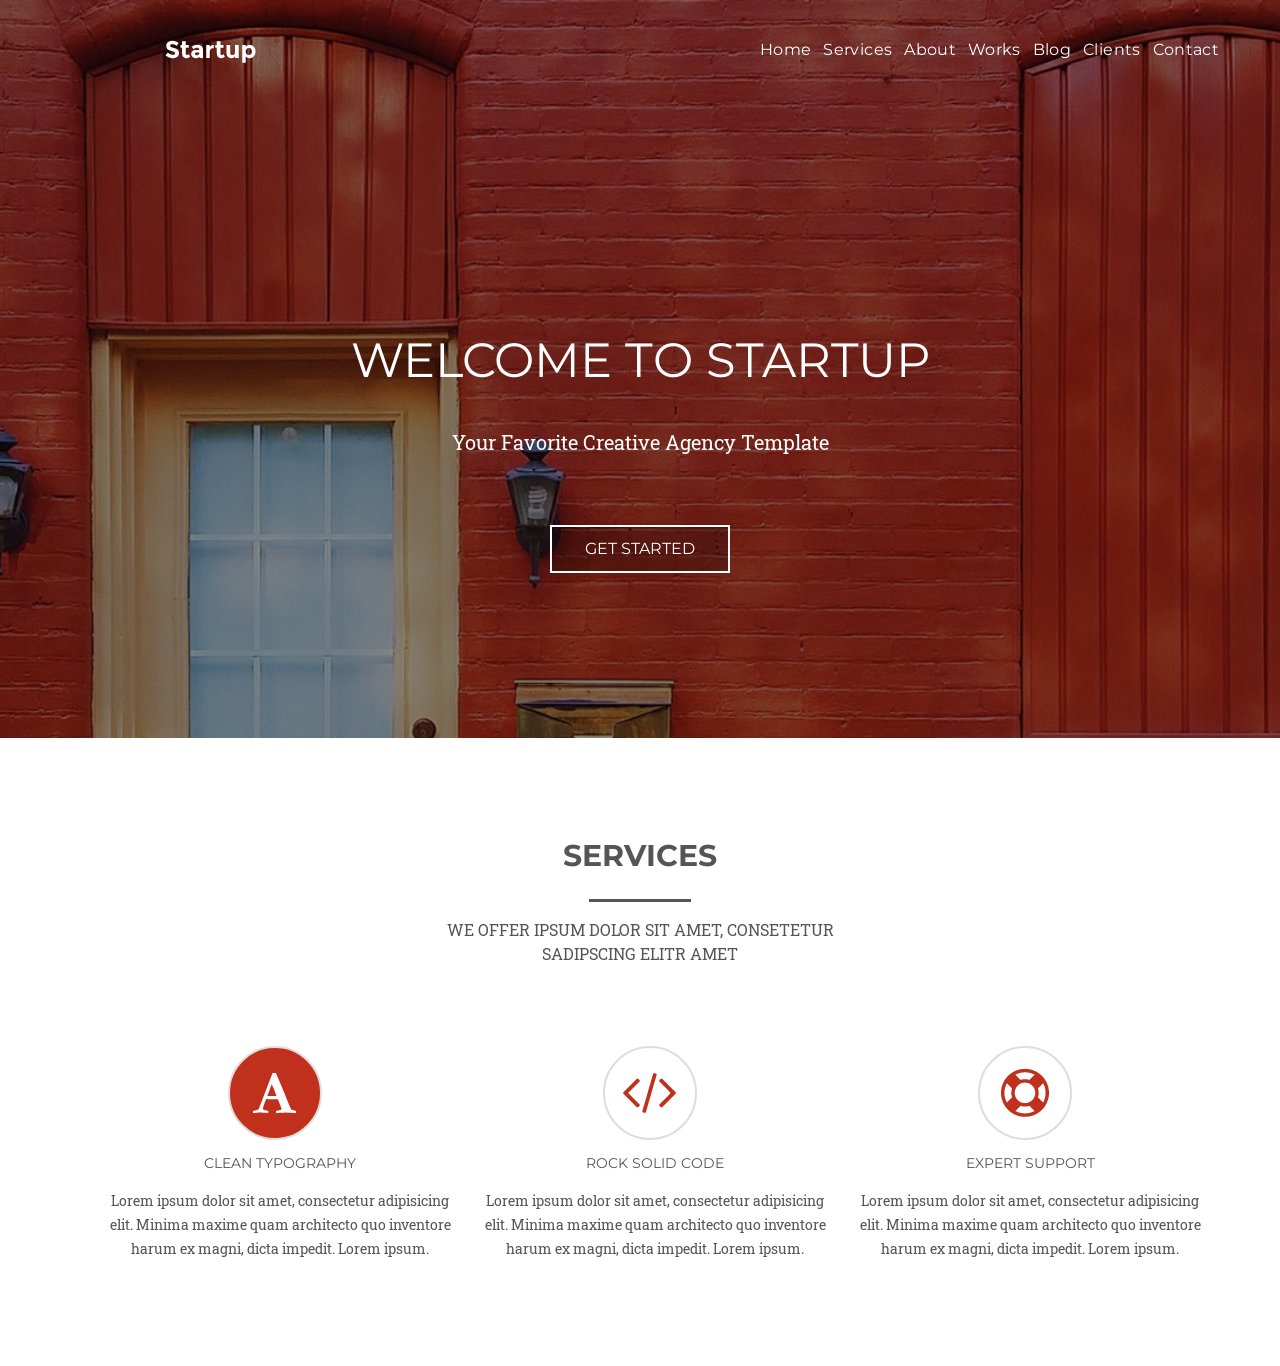
==== index.html @ d1097d33 "Page: Welcome To Startup" ====
<!DOCTYPE html>
<html lang="en">
<head>
    <meta charset="UTF-8">
    <link rel="stylesheet" href="./styles/style.css">
    <link rel="stylesheet" href="./node_modules/normalize-css/normalize.css">
    <link href="https://fonts.googleapis.com/css2?family=Montserrat:wght@500&display=swap" rel="stylesheet">
    <link href="https://fonts.googleapis.com/css2?family=Montserrat:wght@500&family=Roboto+Slab:wght@200&display=swap" rel="stylesheet">
    <title>Welcome To Startup</title>
</head>
<body>
   <section class="main">
           <header class="header">
               <a href="/" class="logo"><img src="./images/logo.png" alt="logo"></a>
               <nav class="home">
                   <a href="/" class="link">Home</a>
                   <a href="/" class="link">Services</a>
                   <a href="/" class="link">About</a>
                   <a href="/" class="link">Works</a>
                   <a href="/" class="link">Blog</a>
                   <a href="/" class="link">Clients</a>
                   <a href="/" class="link">Contact</a>
               </nav>
           </header>
           <div class="main-content">
               <h1 class="h1">welcome to startup</h1>
               <p class="p">Your Favorite Creative Agency Template</p>
           </div>
           <button class="started">Get Started</button>
   </section>
   <section class="main-services">
       <div class="services-head">
           <h2 class="services-title">
            services
           </h2>
           <div class="border"></div>
           <p>
            We offer ipsum dolor sit amet, consetetur sadipscing elitr amet
           </p>
       </div>
       <div class="service-card">
        <div class="clean"></div>
           <h2>Clean Typography</h2>
           <p>
            Lorem ipsum dolor sit amet, consectetur adipisicing elit. Minima maxime quam architecto quo inventore harum ex magni, dicta impedit. Lorem ipsum.
           </p>
       </div>
       <div class="service-card">
        <div class="rock"></div>
           <h2>Rock Solid Code</h2>
           <p>
            Lorem ipsum dolor sit amet, consectetur adipisicing elit. Minima maxime quam architecto quo inventore harum ex magni, dicta impedit. Lorem ipsum.
           </p>
       </div>
       <div class="service-card">
        <div class="expert"></div>
           <h2>Expert Support</h2>
           <p>
            Lorem ipsum dolor sit amet, consectetur adipisicing elit. Minima maxime quam architecto quo inventore harum ex magni, dicta impedit. Lorem ipsum.
           </p>
       </div>
   </section>
</body>
</html>
---- styles/style.css ----
body{
    margin: 0px;
    /* Эту строчку и тег я добавил на случай если у вас не запустятся модули
    чтобы не отображался дефолтный марджин */
}
.home{
    display: inline-block;
    vertical-align: top;
    margin-left: 500px;
}
.header {
    width: 1141px;
    margin-left: auto;
    margin-right: auto;
}
.logo{
    width: 91px;
    margin-left: 65px;
}
.link{
    color: #ffffff;
    font-family: 'Montserrat';
    font-style: normal;
    letter-spacing: 0.35px;
    line-height: normal;
    text-decoration: none;
    text-align: right;
    margin-right: 8px;
}
.main{
    background-image: url(../images/background.png);
    background-repeat: no-repeat;
    background-position: center;
    background-size: cover;
    background-attachment: fixed;
    padding: 40px 100px 165px 100px;
}
.main-content{
    width: 680px;
    color: #ffffff;
    font-family: "Roboto Slab";
    font-size: 20px;
    font-weight: 400;
    font-style: normal;
    letter-spacing: normal;
    line-height: 24px;
    text-align: center;
    margin-top: 264px;
    margin-left: auto;
    margin-right: auto;
    margin-bottom: 70px;
}
.main-content h1{
    text-align: center;
    font-family: 'Montserrat';
    font-size: 48px;
    font-weight: 400;
    font-style: normal;
    letter-spacing: normal;
    line-height: normal;
    text-transform: uppercase;
}
.main-content p{
    font-family: "Roboto Slab";
    font-weight: 400;
    font-style: normal;
    letter-spacing: normal;
    line-height: normal;
    text-align: center;
}
.started{
    width: 180px;
    display: block;
    margin-left: auto;
    margin-right: auto;
    padding: 10px;
    background-color: rgba(0, 0, 0, 0.2);
    border: 2px solid white;
    color: #ffffff;
    font-family: 'Montserrat';
    font-size: 16px;
    font-weight: 400;
    font-style: normal;
    letter-spacing: normal;
    line-height: 24px;
    text-align: center;
    text-transform: uppercase;
}
.main-services{
    width: 1125px;
    margin-left: auto;
    margin-right: auto;
    margin-top: 99px;
    margin-bottom: 400px;
}
.services-head{
    width: 476px;
    color: #555555;
    font-family: 'Montserrat';
    font-size: 20px;
    font-weight: 400;
    font-style: normal;
    letter-spacing: normal;
    line-height: 24px;
    text-align: center;
    text-transform: uppercase;
    margin-left: auto;
    margin-right: auto;
    margin-bottom: 80px;
}
.services-head h2{
    font-style: normal;
    letter-spacing: normal;
    line-height: normal;
}
.services-head p{
    color: #555555;
    font-family: "Roboto Slab";
    font-size: 16px;
    font-weight: 400;
    font-style: normal;
    letter-spacing: normal;
    line-height: 24px;
    text-align: center;
}
.service-card{
   width: 345px;
   float: left;
   margin-left: 30px;
}
.service-card h2 {
    color: #555555;
    font-family: 'Montserrat';
    font-size: 14px;
    font-weight: 400;
    font-style: normal;
    letter-spacing: normal;
    line-height: 24px;
    text-align: center;
    text-transform: uppercase;
}
.service-card p{
    color: #555555;
    font-family: "Roboto Slab";
    font-size: 14px;
    font-weight: 400;
    font-style: normal;
    letter-spacing: normal;
    line-height: 24px;
    text-align: center;
}
.clean{
    background-image: url(../images/fa-font.png);
    background-repeat: no-repeat;
    background-position: center;
    border-radius: 50%;
    width: 90px;
    height: 90px;
    border: 2px solid #dddddd;
    background-color: #c0301c;
    margin-left: 120px;
    margin-right: 120px;
}
.rock{
    background-image: url(../images/fa-code.png);
    background-repeat: no-repeat;
    background-position: center;
    border-radius: 50%;
    width: 90px;
    height: 90px;
    border: 2px solid #dddddd;
    background-color: #ffffff;
    margin-left: 120px;
    margin-right: 120px;
}
.expert{
    background-image: url(../images/fa-support.png);
    background-repeat: no-repeat;
    background-position: center;
    border-radius: 50%;
    width: 90px;
    height: 90px;
    border: 2px solid #dddddd;
    background-color: #ffffff;
    margin-left: 120px;
    margin-right: 120px;
}
.border{
    width: 100px;
    height: 1px;
    background-color: #555555;
    border: 1px solid #555555;
    margin-left: auto;
    margin-right: auto;
}
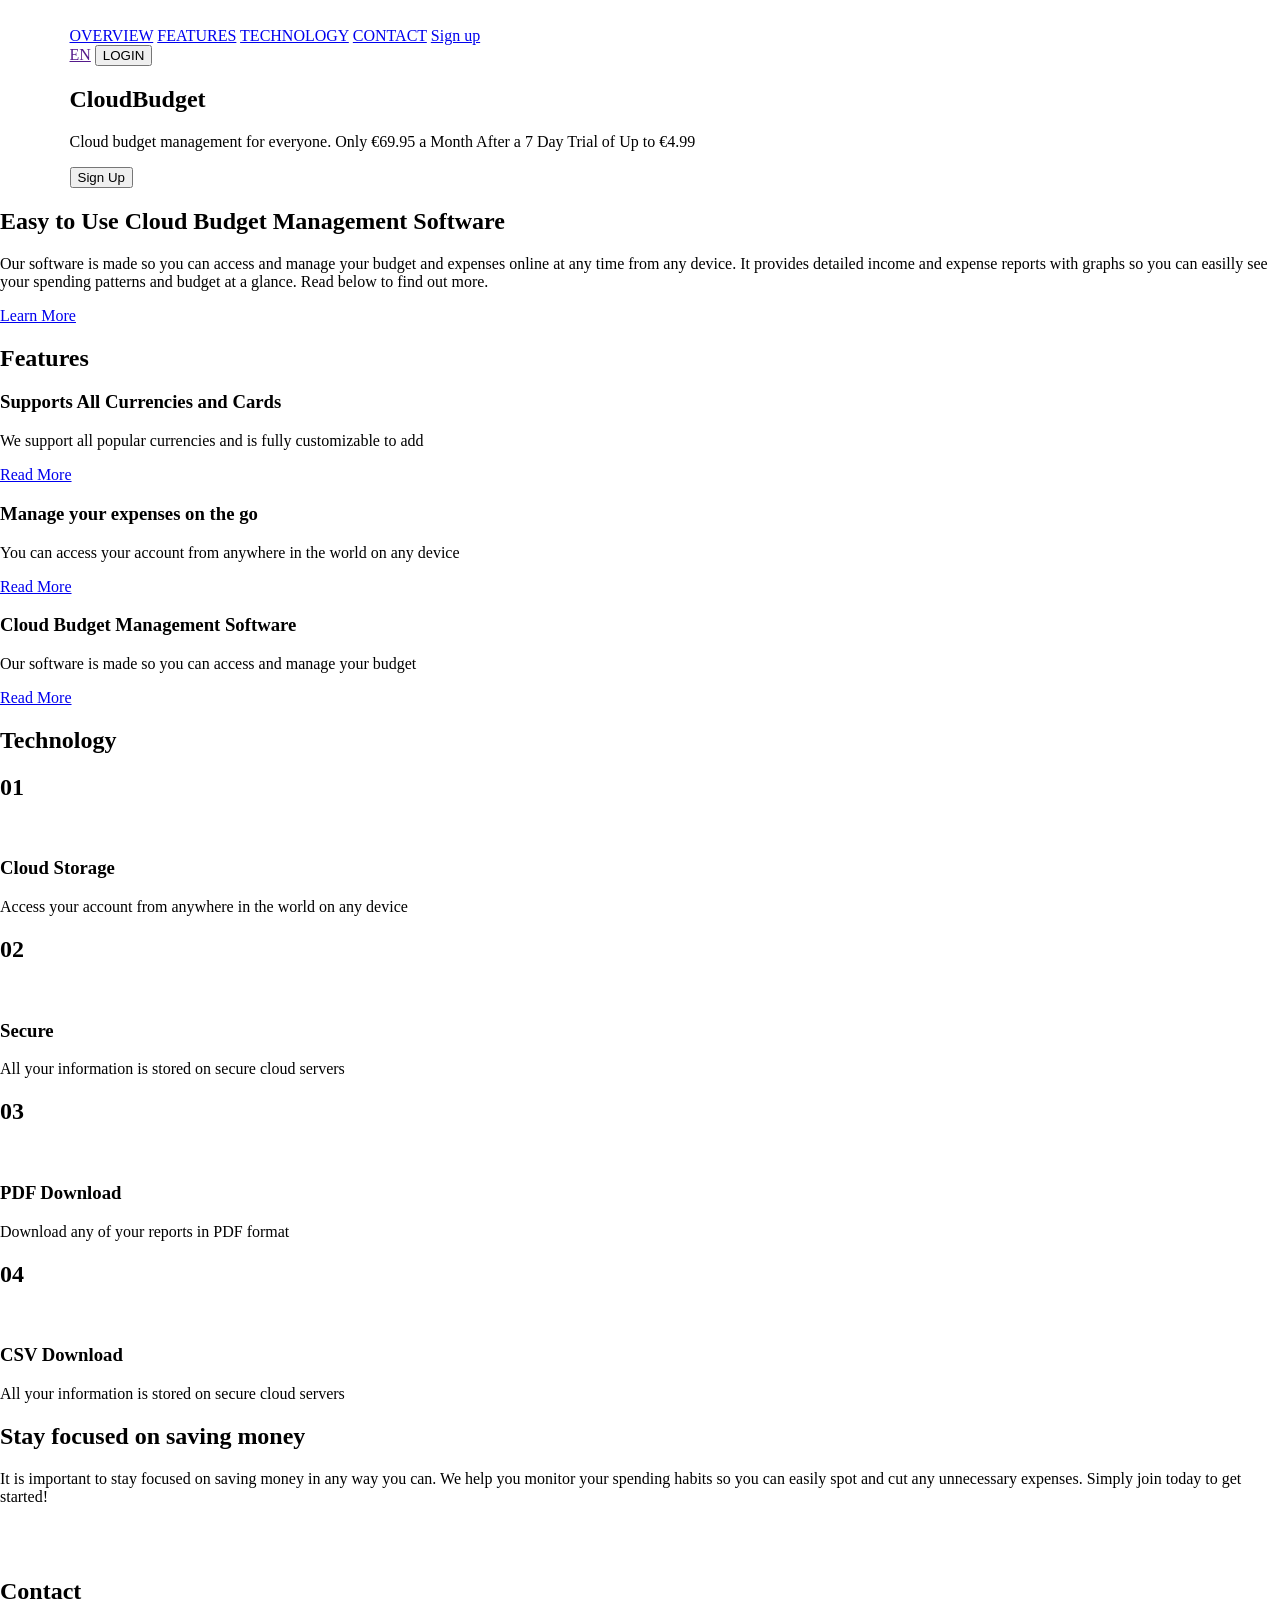
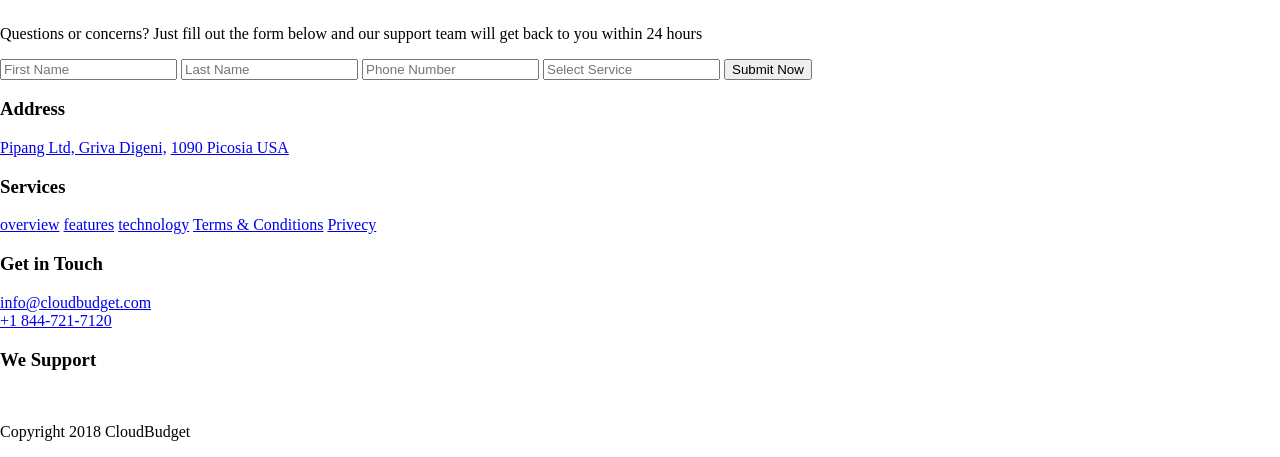
==== commit 4d562c11: "Add files via upload" ====
--- a/index.html
+++ b/index.html
@@ -1,64 +1,158 @@
-<!DOCTYPE html>
-<html lang="en">
-<head>
-    <meta charset="UTF-8">
-    <link rel="stylesheet" href="./styles/style.css">
-    <link rel="stylesheet" href="./node_modules/normalize-css/normalize.css">
-    <link href="https://fonts.googleapis.com/css2?family=Montserrat:wght@500&display=swap" rel="stylesheet">
-    <link href="https://fonts.googleapis.com/css2?family=Montserrat:wght@500&family=Roboto+Slab:wght@200&display=swap" rel="stylesheet">
-    <title>Welcome To Startup</title>
-</head>
-<body>
-   <section class="main">
-           <header class="header">
-               <a href="/" class="logo"><img src="./images/logo.png" alt="logo"></a>
-               <nav class="home">
-                   <a href="/" class="link">Home</a>
-                   <a href="/" class="link">Services</a>
-                   <a href="/" class="link">About</a>
-                   <a href="/" class="link">Works</a>
-                   <a href="/" class="link">Blog</a>
-                   <a href="/" class="link">Clients</a>
-                   <a href="/" class="link">Contact</a>
-               </nav>
-           </header>
-           <div class="main-content">
-               <h1 class="h1">welcome to startup</h1>
-               <p class="p">Your Favorite Creative Agency Template</p>
-           </div>
-           <button class="started">Get Started</button>
-   </section>
-   <section class="main-services">
-       <div class="services-head">
-           <h2 class="services-title">
-            services
-           </h2>
-           <div class="border"></div>
-           <p>
-            We offer ipsum dolor sit amet, consetetur sadipscing elitr amet
-           </p>
-       </div>
-       <div class="service-card">
-        <div class="clean"></div>
-           <h2>Clean Typography</h2>
-           <p>
-            Lorem ipsum dolor sit amet, consectetur adipisicing elit. Minima maxime quam architecto quo inventore harum ex magni, dicta impedit. Lorem ipsum.
-           </p>
-       </div>
-       <div class="service-card">
-        <div class="rock"></div>
-           <h2>Rock Solid Code</h2>
-           <p>
-            Lorem ipsum dolor sit amet, consectetur adipisicing elit. Minima maxime quam architecto quo inventore harum ex magni, dicta impedit. Lorem ipsum.
-           </p>
-       </div>
-       <div class="service-card">
-        <div class="expert"></div>
-           <h2>Expert Support</h2>
-           <p>
-            Lorem ipsum dolor sit amet, consectetur adipisicing elit. Minima maxime quam architecto quo inventore harum ex magni, dicta impedit. Lorem ipsum.
-           </p>
-       </div>
-   </section>
-</body>
+<!DOCTYPE html>
+<html lang="en">
+<head>
+    <meta charset="UTF-8">
+    <link rel="stylesheet" href="./styles/style.css">
+    <meta http-equiv="X-UA-Compatible" content="IE=edge">
+    <meta name="viewport" content="width=device-width, initial-scale=1.0">
+    <title>Cloudbudget</title>
+</head>
+<body>
+    <section class="header">
+        <div class="wrapper">
+            <div class="head-nav">
+                <a href="/"class="logo">
+                <img src="./images/logo.png" alt="">
+            </a>
+            <nav>
+                <a href="#">OVERVIEW</a>
+                <a href="#">FEATURES</a>
+                <a href="#">TECHNOLOGY</a>
+                <a href="#">CONTACT</a>
+                <a href="#">Sign up</a>
+            </nav>
+            <div class="login">
+                <a href="" class="lang">EN</a>
+                <button class="log"><span class="log-text">LOGIN</span></button>
+            </div>
+            </div>
+            <div class="header-content">
+                <h1>CloudBudget</h1>
+                <p>Cloud budget management for everyone. Only €69.95 a Month After a 7 Day Trial of
+                Up to €4.99</p>
+                <button>Sign Up</button>
+            </div>
+        </div>
+    </section>
+    <section class="video">
+            <div class="video-content">
+                <h2>Easy to Use Cloud Budget Management Software</h2>
+                <p>Our software is made so you can access and manage your budget and expenses online at any time from any device. It
+                provides detailed income and expense reports with graphs so you can easilly see your spending patterns and budget at a
+                glance. Read below to find out more.</p>
+                <a href="#">Learn More</a>
+            </div>
+            <div class="video-img"></div>
+    </section>
+    <section class="features">
+        <div class="features-title">
+            <h2>Features</h2>
+        </div>
+        <div class="features-content">
+                <div class="block1">
+                    <div class="block-card">
+                        <h3>Supports All Currencies and Cards</h3>
+                        <p>We support all popular currencies and is fully customizable to add</p>
+                        <a href="#">Read More</a>
+                    </div>
+                </div>
+                <div class="block2">
+                    <div class="block-card">
+                        <h3>Manage your expenses on the go</h3>
+                        <p>You can access your account from anywhere in the world on any device</p>
+                        <a href="#">Read More</a>
+                    </div>
+                </div>
+                <div class="block3">
+                    <div class="block-card">
+                        <h3>Cloud Budget Management Software</h3>
+                        <p>Our software is made so you can access and manage your budget</p>
+                        <a href="#">Read More</a>
+                    </div>
+                </div>
+        </div>
+    </section>
+    <section class="technology">
+        <h2 class="tech-title">Technology</h2>
+        <div class="tech-content">
+            <div class="tech-block">
+                <h2>01</h2>
+                <div class="log1"><img src="./images/cloud.png" alt=""></div>
+                <h3>Cloud Storage</h3>
+                <p>Access your account from anywhere in the world on any device</p>
+            </div>
+            <div class="tech-block">
+                <h2>02</h2>
+                <div class="log2"><img src="./images/search.png" alt=""></div>
+                <h3>Secure</h3>
+                <p>All your information is stored on secure cloud servers</p>
+            </div>
+            <div class="tech-block">
+                <h2>03</h2>
+                <div class="log3"><img src="./images/pdf.png" alt=""></div>
+                <h3>PDF Download</h3>
+                <p>Download any of your reports in PDF format</p>
+            </div>
+            <div class="tech-block">
+                <h2>04</h2>
+                <div class="log4"><img src="./images/csv.png" alt=""></div>
+                <h3>CSV Download</h3>
+                <p>All your information is stored on secure cloud servers</p>
+            </div>
+        </div>
+    </section>
+    <section class="money">
+        <div class="mon-content">
+            <h2>Stay focused on saving money</h2>
+            <p>It is important to stay focused on saving money in any way you can. We help you monitor your spending habits so you can
+            easily spot and cut any unnecessary expenses. Simply join today to get started!</p>
+            <a href="#"><img src="./images/links.png" alt=""></a>
+        </div>
+        <div class="imgs">
+                <img src="./images/guy.png" alt="">
+            </div>
+    </section>
+    <section class="contact">
+        <div class="contact-block1">
+            <h2>Contact</h2>
+            <p>Questions or concerns? Just fill out the form below and our support team will get back to you within 24 hours</p>
+        </div>
+            <div class="contact-block2">
+                <input type="text" class="input1 padding" placeholder="First Name">
+                <input type="text" class="input2 padding" placeholder="Last Name">
+                <input type="text" class="input3 padding" placeholder="Phone Number">
+                <input type="text" class="input4 padding" placeholder="Select Service">
+                <button>Submit Now</button>
+            </div>
+    </section>
+    <section class="footer">
+            <div class="foot-content">
+                <div class="foot-block">
+                    <h3>Address</h3>
+                    <a href="#">Pipang Ltd, Griva Digeni,</a>
+                    <a href="81-83 Jacovides Tower, 1st Floor"></a>
+                    <a href="#">1090 Picosia USA</a>
+                </div>
+                <div class="foot-block">
+                    <h3>Services</h3>
+                    <a href="#">overview</a>
+                    <a href="#">features</a>
+                    <a href="#">technology</a>
+                    <a href="#">Terms & Conditions</a>
+                    <a href="#">Privecy</a>
+                </div>
+                <div class="foot-block">
+                    <h3>Get in Touch</h3>
+                    <a href="#">info@cloudbudget.com</a><br>
+                    <a href="#">+1 844-721-7120</a>
+                    <div class="get-logs"></div>
+                </div>
+                <div class="foot-block">
+                    <h3>We Support</h3>
+                    <div class="logos-foot"><img src="./images/banks.png" alt=""></div>
+                </div>
+            </div>
+            <p class="copy">Copyright 2018 CloudBudget</p>
+    </section>
+</body>
 </html>
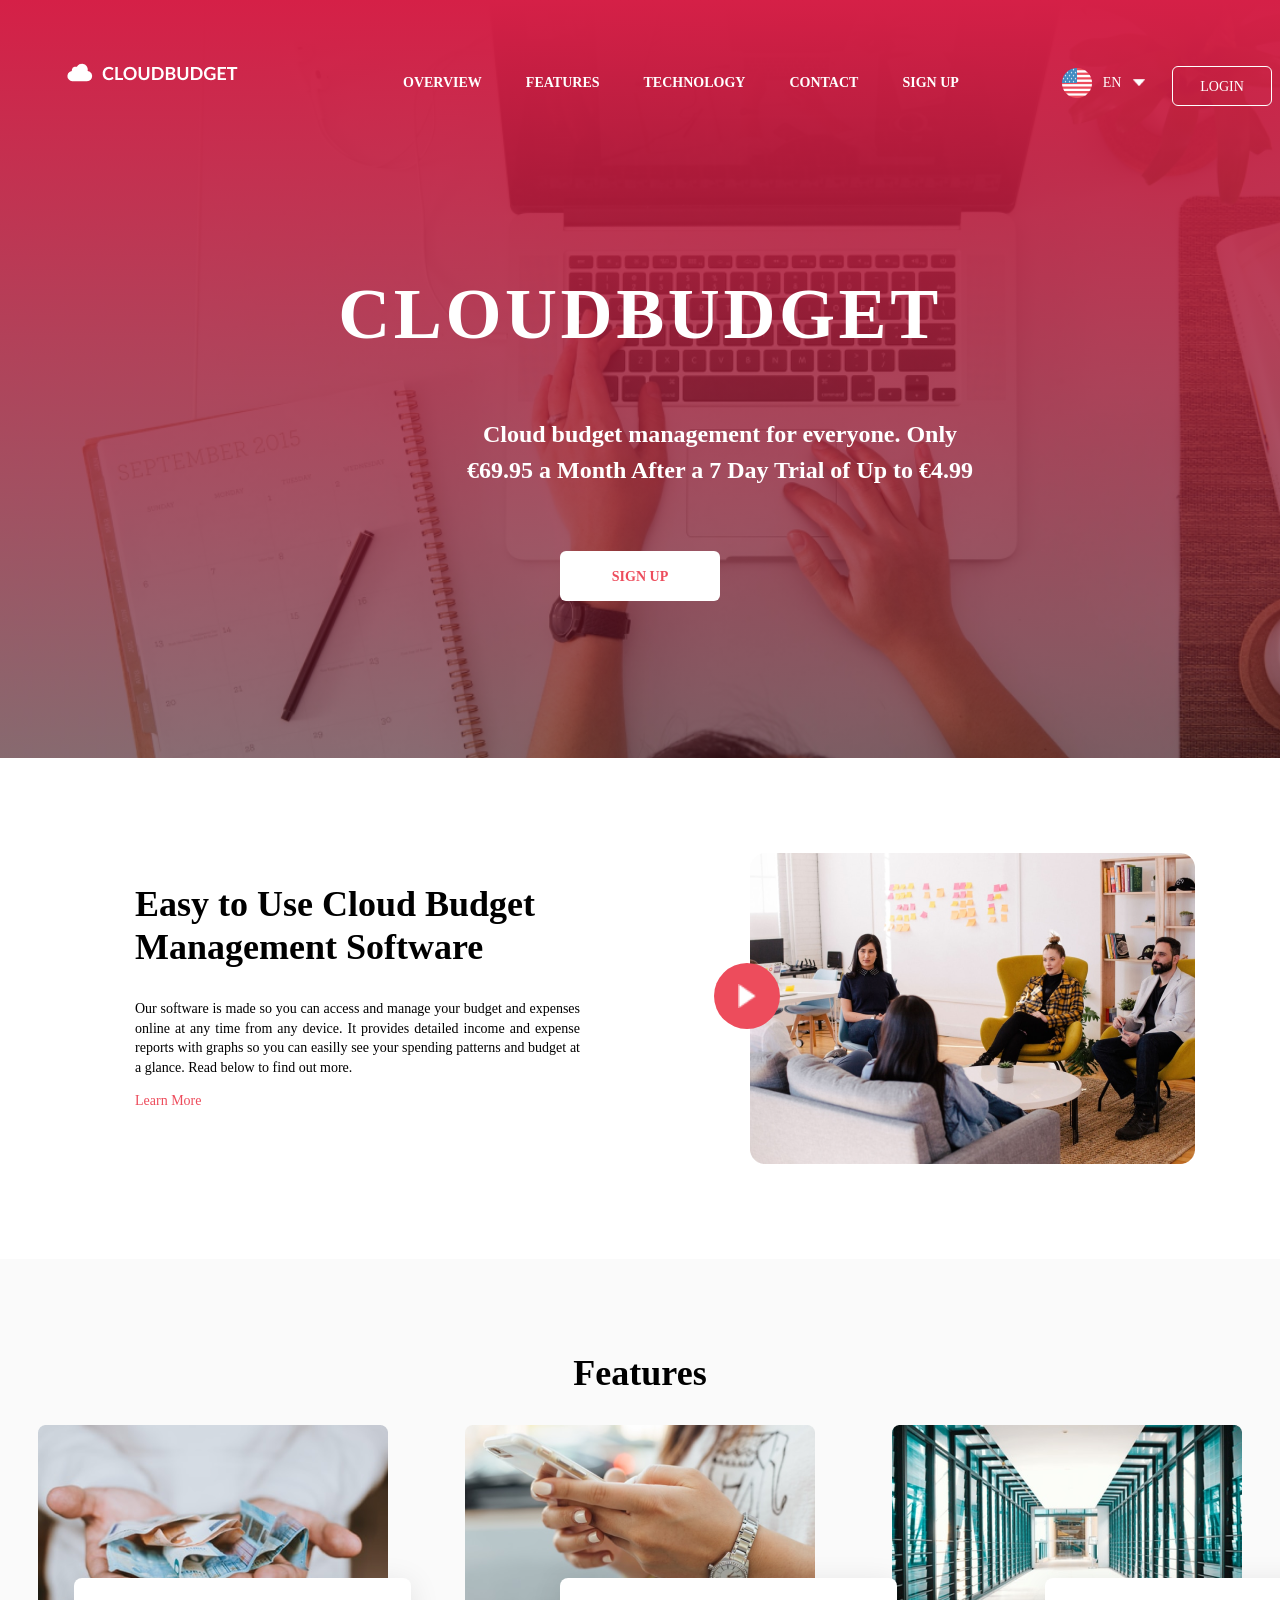
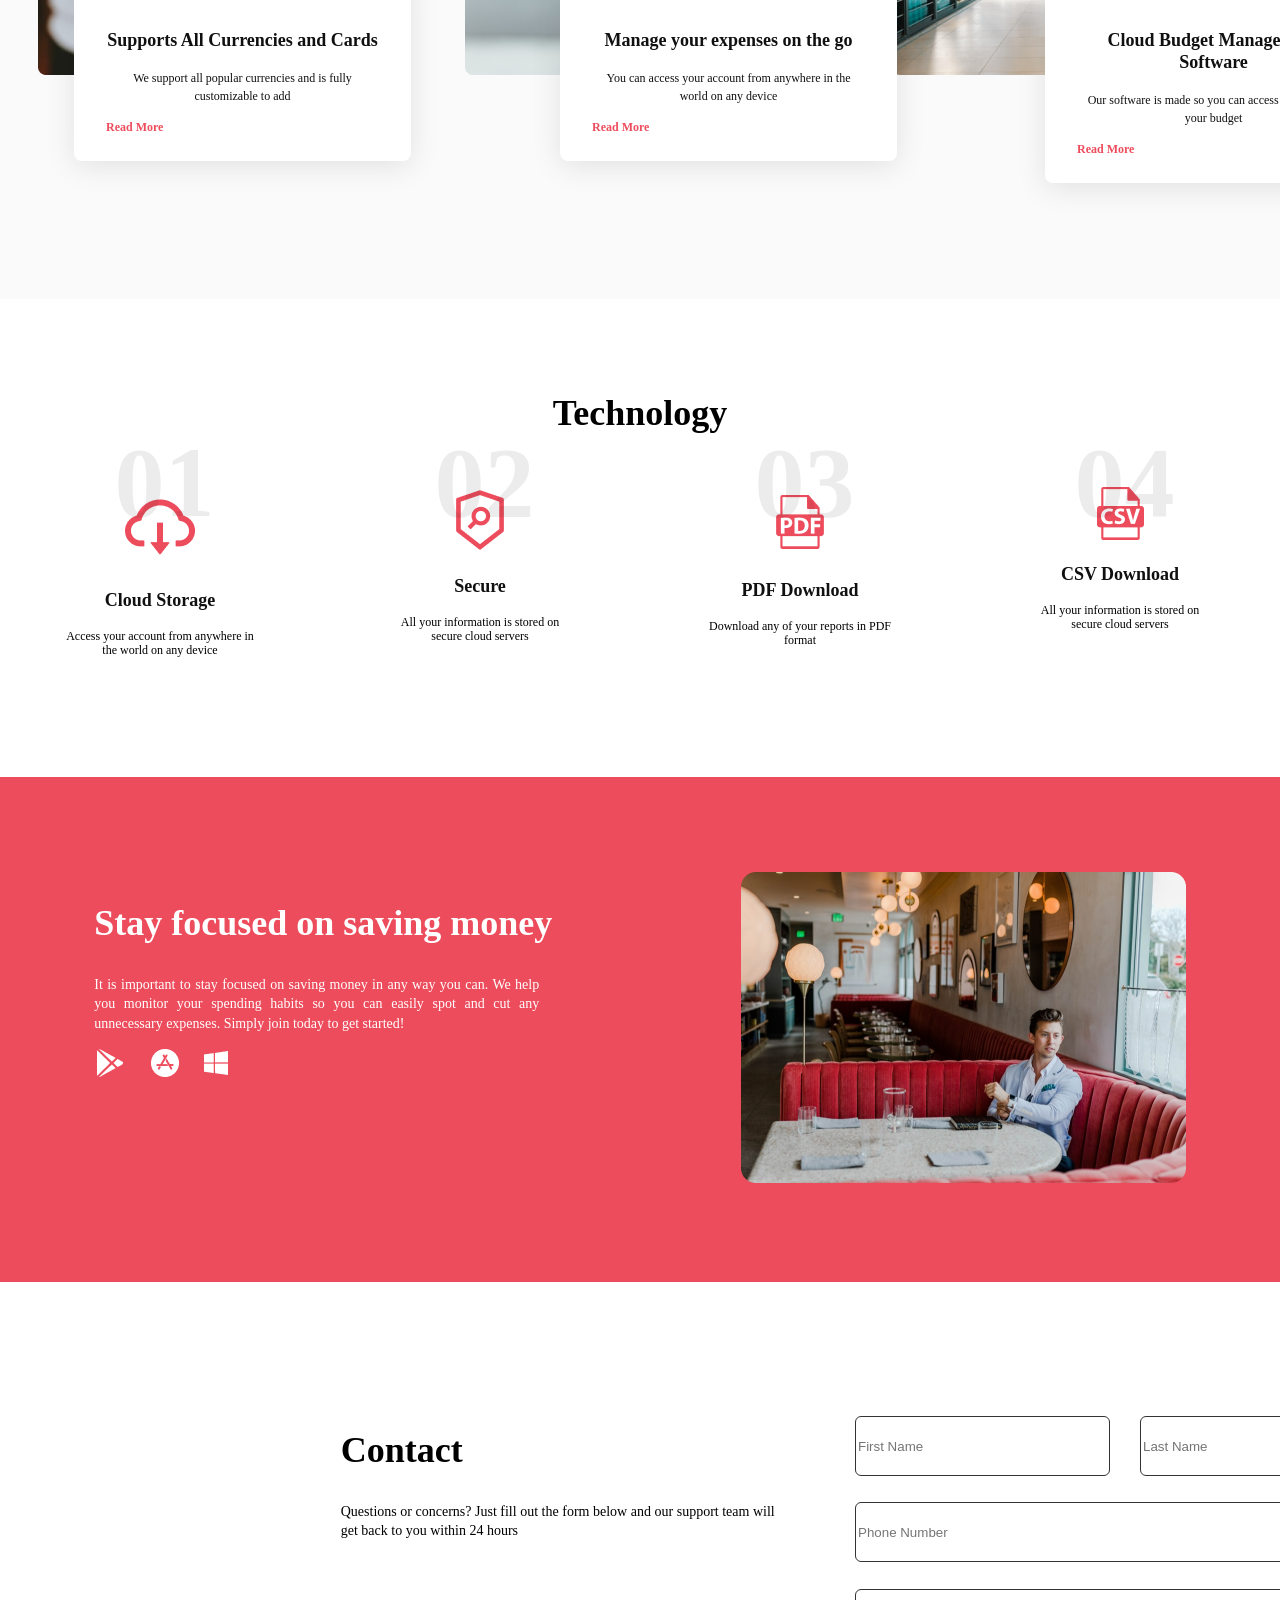
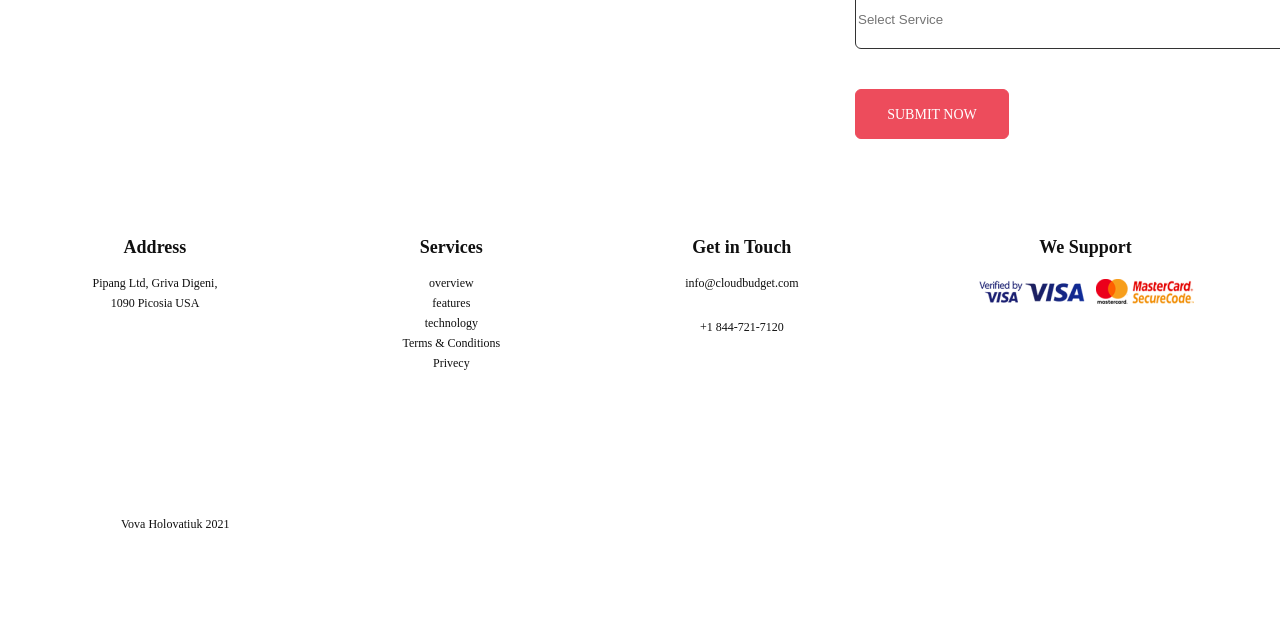
==== commit 24833474: "Update index.html" ====
--- a/index.html
+++ b/index.html
@@ -152,7 +152,7 @@
                     <div class="logos-foot"><img src="./images/banks.png" alt=""></div>
                 </div>
             </div>
-            <p class="copy">Copyright 2018 CloudBudget</p>
+            <p class="copy">Vova Holovatiuk 2021</p>
     </section>
 </body>
-</html>+</html>
--- a/styles/style.css
+++ b/styles/style.css
@@ -1,195 +1,636 @@
-body{
-    margin: 0px;
-    /* Эту строчку и тег я добавил на случай если у вас не запустятся модули
-    чтобы не отображался дефолтный марджин */
-}
-.home{
-    display: inline-block;
-    vertical-align: top;
-    margin-left: 500px;
-}
+body {
+  margin: 0;
+}
+
 .header {
-    width: 1141px;
-    margin-left: auto;
-    margin-right: auto;
-}
-.logo{
-    width: 91px;
-    margin-left: 65px;
-}
-.link{
-    color: #ffffff;
-    font-family: 'Montserrat';
-    font-style: normal;
-    letter-spacing: 0.35px;
-    line-height: normal;
-    text-decoration: none;
-    text-align: right;
-    margin-right: 8px;
-}
-.main{
-    background-image: url(../images/background.png);
-    background-repeat: no-repeat;
-    background-position: center;
-    background-size: cover;
-    background-attachment: fixed;
-    padding: 40px 100px 165px 100px;
-}
-.main-content{
-    width: 680px;
-    color: #ffffff;
-    font-family: "Roboto Slab";
-    font-size: 20px;
-    font-weight: 400;
-    font-style: normal;
-    letter-spacing: normal;
-    line-height: 24px;
-    text-align: center;
-    margin-top: 264px;
-    margin-left: auto;
-    margin-right: auto;
-    margin-bottom: 70px;
-}
-.main-content h1{
-    text-align: center;
-    font-family: 'Montserrat';
-    font-size: 48px;
-    font-weight: 400;
-    font-style: normal;
-    letter-spacing: normal;
-    line-height: normal;
-    text-transform: uppercase;
-}
-.main-content p{
-    font-family: "Roboto Slab";
-    font-weight: 400;
-    font-style: normal;
-    letter-spacing: normal;
-    line-height: normal;
-    text-align: center;
-}
-.started{
-    width: 180px;
-    display: block;
-    margin-left: auto;
-    margin-right: auto;
-    padding: 10px;
-    background-color: rgba(0, 0, 0, 0.2);
-    border: 2px solid white;
-    color: #ffffff;
-    font-family: 'Montserrat';
-    font-size: 16px;
-    font-weight: 400;
-    font-style: normal;
-    letter-spacing: normal;
-    line-height: 24px;
-    text-align: center;
-    text-transform: uppercase;
-}
-.main-services{
-    width: 1125px;
-    margin-left: auto;
-    margin-right: auto;
-    margin-top: 99px;
-    margin-bottom: 400px;
-}
-.services-head{
-    width: 476px;
-    color: #555555;
-    font-family: 'Montserrat';
-    font-size: 20px;
-    font-weight: 400;
-    font-style: normal;
-    letter-spacing: normal;
-    line-height: 24px;
-    text-align: center;
-    text-transform: uppercase;
-    margin-left: auto;
-    margin-right: auto;
-    margin-bottom: 80px;
-}
-.services-head h2{
-    font-style: normal;
-    letter-spacing: normal;
-    line-height: normal;
-}
-.services-head p{
-    color: #555555;
-    font-family: "Roboto Slab";
-    font-size: 16px;
-    font-weight: 400;
-    font-style: normal;
-    letter-spacing: normal;
-    line-height: 24px;
-    text-align: center;
-}
-.service-card{
-   width: 345px;
-   float: left;
-   margin-left: 30px;
-}
-.service-card h2 {
-    color: #555555;
-    font-family: 'Montserrat';
-    font-size: 14px;
-    font-weight: 400;
-    font-style: normal;
-    letter-spacing: normal;
-    line-height: 24px;
-    text-align: center;
-    text-transform: uppercase;
-}
-.service-card p{
-    color: #555555;
-    font-family: "Roboto Slab";
-    font-size: 14px;
-    font-weight: 400;
-    font-style: normal;
-    letter-spacing: normal;
-    line-height: 24px;
-    text-align: center;
-}
-.clean{
-    background-image: url(../images/fa-font.png);
-    background-repeat: no-repeat;
-    background-position: center;
-    border-radius: 50%;
-    width: 90px;
-    height: 90px;
-    border: 2px solid #dddddd;
-    background-color: #c0301c;
-    margin-left: 120px;
-    margin-right: 120px;
-}
-.rock{
-    background-image: url(../images/fa-code.png);
-    background-repeat: no-repeat;
-    background-position: center;
-    border-radius: 50%;
-    width: 90px;
-    height: 90px;
-    border: 2px solid #dddddd;
-    background-color: #ffffff;
-    margin-left: 120px;
-    margin-right: 120px;
-}
-.expert{
-    background-image: url(../images/fa-support.png);
-    background-repeat: no-repeat;
-    background-position: center;
-    border-radius: 50%;
-    width: 90px;
-    height: 90px;
-    border: 2px solid #dddddd;
-    background-color: #ffffff;
-    margin-left: 120px;
-    margin-right: 120px;
-}
-.border{
-    width: 100px;
-    height: 1px;
-    background-color: #555555;
-    border: 1px solid #555555;
-    margin-left: auto;
-    margin-right: auto;
+  width: 100%;
+  padding-top: 58px;
+  padding-bottom: 157px;
+  background: -webkit-gradient(linear, left top, left bottom, from(#D52047), to(rgba(0, 0, 0, 0.5))), url(../images/head.png);
+  background: linear-gradient(#D52047, rgba(0, 0, 0, 0.5)), url(../images/head.png);
+  background-repeat: no-repeat;
+  background-position: center;
+  background-size: cover;
+  background-attachment: fixed;
+}
+.header nav {
+  display: inline-block;
+  margin-left: 141px;
+}
+.header nav a {
+  text-decoration: none;
+  margin: 20px;
+  width: 445px;
+  height: 22px;
+  font-family: Lato;
+  font-style: normal;
+  font-weight: bold;
+  font-size: 14px;
+  line-height: 17px;
+  -webkit-box-align: center;
+      -ms-flex-align: center;
+          align-items: center;
+  text-transform: uppercase;
+  color: #FFFFFF;
+}
+
+.head-nav {
+  display: inline;
+}
+
+.logo {
+  display: inline-block;
+  margin-left: 66px;
+}
+
+.login {
+  display: inline-block;
+  margin-left: 120px;
+}
+
+.lang {
+  width: 32px;
+  height: 22px;
+  font-family: Lato;
+  font-style: normal;
+  font-weight: normal;
+  font-size: 14px;
+  line-height: 17px;
+  display: -webkit-box;
+  display: -ms-flexbox;
+  display: flex;
+  -webkit-box-align: center;
+      -ms-flex-align: center;
+          align-items: center;
+  text-transform: uppercase;
+  color: #FFFFFF;
+  text-decoration: none;
+}
+.lang::before {
+  position: absolute;
+  content: "";
+  display: block;
+  width: 32px;
+  height: 32px;
+  margin: -42px;
+  border-radius: 50%;
+  background: url(../images/americans.png);
+  background-repeat: no-repeat;
+  background-position: center;
+}
+.lang::after {
+  position: absolute;
+  content: "";
+  display: block;
+  width: 12.38px;
+  height: 7.45px;
+  margin-left: 30px;
+  background: url(../images/vector.png);
+  background-repeat: no-repeat;
+  background-position: center;
+}
+
+.log {
+  position: absolute;
+  width: 100px;
+  height: 40px;
+  left: 1172px;
+  top: 66px;
+  border: 1px solid #FFFFFF;
+  background-color: transparent;
+  -webkit-box-sizing: border-box;
+          box-sizing: border-box;
+  border-radius: 6px;
+}
+
+.log-text {
+  font-family: Lato;
+  font-style: normal;
+  font-weight: normal;
+  font-size: 14px;
+  line-height: 17px;
+  -webkit-box-align: center;
+      -ms-flex-align: center;
+          align-items: center;
+  text-align: center;
+  text-transform: uppercase;
+  color: #FFFFFF;
+}
+
+.header-content {
+  margin-top: 177px;
+  text-align: center;
+}
+.header-content h1 {
+  font-family: Lato;
+  font-style: normal;
+  font-weight: bold;
+  font-size: 72px;
+  line-height: 86px;
+  -webkit-box-align: center;
+      -ms-flex-align: center;
+          align-items: center;
+  letter-spacing: 0.05em;
+  text-transform: uppercase;
+  text-align: center;
+  color: #FFFFFF;
+}
+.header-content p {
+  width: 540px;
+  margin-left: 450px;
+  font-family: Lato;
+  font-style: normal;
+  font-weight: 600;
+  font-size: 24px;
+  line-height: 150%;
+  text-align: center;
+  color: #FFFFFF;
+}
+.header-content button {
+  width: 160px;
+  height: 50px;
+  background: #FFFFFF;
+  border-radius: 6px;
+  margin-top: 39px;
+  border: 0px;
+  font-family: Lato;
+  font-style: normal;
+  font-weight: 600;
+  font-size: 14px;
+  line-height: 17px;
+  -webkit-box-align: center;
+      -ms-flex-align: center;
+          align-items: center;
+  text-transform: uppercase;
+  color: #ED4C5C;
+}
+
+.video {
+  padding-top: 95px;
+  padding-bottom: 95px;
+  display: -webkit-box;
+  display: -ms-flexbox;
+  display: flex;
+  -ms-flex-pack: distribute;
+      justify-content: space-around;
+}
+
+.video-content {
+  margin-left: 50px;
+}
+.video-content h2 {
+  width: 445px;
+  font-family: Lato;
+  font-style: normal;
+  font-weight: 600;
+  font-size: 36px;
+  line-height: 43px;
+  color: #000000;
+}
+.video-content p {
+  width: 445px;
+  font-family: Lato;
+  font-style: normal;
+  font-weight: normal;
+  font-size: 14px;
+  line-height: 140%;
+  text-align: justify;
+  color: #000000;
+}
+.video-content a {
+  font-family: Lato;
+  font-style: normal;
+  font-weight: normal;
+  font-size: 14px;
+  line-height: 140%;
+  text-align: justify;
+  color: #ED4C5C;
+  text-decoration: none;
+}
+
+.video-img {
+  width: 445px;
+  height: 311px;
+  background-image: url(../images/video.png);
+  background-repeat: no-repeat;
+}
+.video-img::before {
+  position: absolute;
+  content: "";
+  width: 66px;
+  height: 66px;
+  top: 999px;
+  margin: -36px;
+  border-radius: 50%;
+  background: #ED4C5C;
+  background-image: url(../images/play.png);
+  background-repeat: no-repeat;
+  background-size: 18px;
+  background-position: center;
+}
+
+.features {
+  padding-top: 63px;
+  padding-bottom: 124px;
+  background: #FAFAFA;
+}
+
+.features-title h2 {
+  font-family: Lato;
+  font-style: normal;
+  font-weight: 600;
+  font-size: 36px;
+  line-height: 43px;
+  text-align: center;
+  color: #000000;
+}
+
+.features-content {
+  display: -webkit-box;
+  display: -ms-flexbox;
+  display: flex;
+  -ms-flex-pack: distribute;
+      justify-content: space-around;
+}
+
+.block1 {
+  width: 350px;
+  height: 350px;
+  background-image: url(../images/block1.png);
+  background-repeat: no-repeat;
+}
+.block1 .block-card {
+  position: absolute;
+  width: 273px;
+  padding: 33px 32px 25px 32px;
+  left: 74px;
+  top: 1578px;
+  background: #FFFFFF;
+  -webkit-box-shadow: 0px 5px 30px rgba(0, 0, 0, 0.1);
+          box-shadow: 0px 5px 30px rgba(0, 0, 0, 0.1);
+  border-radius: 8px;
+}
+.block1 .block-card h3 {
+  font-family: Lato;
+  font-style: normal;
+  font-weight: bold;
+  font-size: 18px;
+  line-height: 22px;
+  text-align: center;
+  color: #101010;
+}
+.block1 .block-card p {
+  font-family: Lato;
+  font-style: normal;
+  font-weight: normal;
+  font-size: 12px;
+  line-height: 150%;
+  /* or 18px */
+  text-align: center;
+  color: #101010;
+}
+.block1 .block-card a {
+  font-family: Lato;
+  font-style: normal;
+  font-weight: bold;
+  font-size: 12px;
+  line-height: 150%;
+  text-align: center;
+  color: #ED4C5C;
+  text-decoration: none;
+}
+
+.block2 {
+  width: 350px;
+  height: 350px;
+  background-image: url(../images/block2.png);
+  background-repeat: no-repeat;
+}
+.block2 .block-card {
+  position: absolute;
+  width: 273px;
+  padding: 33px 32px 25px 32px;
+  left: 560px;
+  top: 1578px;
+  background: #FFFFFF;
+  -webkit-box-shadow: 0px 5px 30px rgba(0, 0, 0, 0.1);
+          box-shadow: 0px 5px 30px rgba(0, 0, 0, 0.1);
+  border-radius: 8px;
+}
+.block2 .block-card h3 {
+  font-family: Lato;
+  font-style: normal;
+  font-weight: bold;
+  font-size: 18px;
+  line-height: 22px;
+  text-align: center;
+  color: #101010;
+}
+.block2 .block-card p {
+  font-family: Lato;
+  font-style: normal;
+  font-weight: normal;
+  font-size: 12px;
+  line-height: 150%;
+  /* or 18px */
+  text-align: center;
+  color: #101010;
+}
+.block2 .block-card a {
+  font-family: Lato;
+  font-style: normal;
+  font-weight: bold;
+  font-size: 12px;
+  line-height: 150%;
+  text-align: center;
+  color: #ED4C5C;
+  text-decoration: none;
+}
+
+.block3 {
+  width: 350px;
+  height: 350px;
+  background-image: url(../images/block3.png);
+  background-repeat: no-repeat;
+}
+.block3 .block-card {
+  position: absolute;
+  width: 273px;
+  padding: 33px 32px 25px 32px;
+  left: 1045px;
+  top: 1578px;
+  background: #FFFFFF;
+  -webkit-box-shadow: 0px 5px 30px rgba(0, 0, 0, 0.1);
+          box-shadow: 0px 5px 30px rgba(0, 0, 0, 0.1);
+  border-radius: 8px;
+}
+.block3 .block-card h3 {
+  font-family: Lato;
+  font-style: normal;
+  font-weight: bold;
+  font-size: 18px;
+  line-height: 22px;
+  text-align: center;
+  color: #101010;
+}
+.block3 .block-card p {
+  font-family: Lato;
+  font-style: normal;
+  font-weight: normal;
+  font-size: 12px;
+  line-height: 150%;
+  /* or 18px */
+  text-align: center;
+  color: #101010;
+}
+.block3 .block-card a {
+  font-family: Lato;
+  font-style: normal;
+  font-weight: bold;
+  font-size: 12px;
+  line-height: 150%;
+  text-align: center;
+  color: #ED4C5C;
+  text-decoration: none;
+}
+
+.technology {
+  padding-top: 63px;
+  padding-bottom: 108px;
+}
+.technology .tech-title {
+  font-family: Lato;
+  font-style: normal;
+  font-weight: 600;
+  font-size: 36px;
+  line-height: 43px;
+  text-align: center;
+  color: #000000;
+}
+
+.tech-content {
+  margin-top: 52px;
+  display: -webkit-box;
+  display: -ms-flexbox;
+  display: flex;
+  -ms-flex-pack: distribute;
+      justify-content: space-around;
+}
+
+.tech-block {
+  text-align: center;
+}
+.tech-block h2 {
+  position: absolute;
+  top: 1940px;
+  margin-left: 50px;
+  font-family: Lato;
+  font-style: normal;
+  font-weight: bold;
+  font-size: 100px;
+  line-height: 120px;
+  text-align: center;
+  color: rgba(16, 16, 16, 0.08);
+}
+.tech-block h3 {
+  font-family: Lato;
+  font-style: normal;
+  font-weight: bold;
+  font-size: 18px;
+  line-height: 22px;
+  /* identical to box height */
+  text-align: center;
+  color: #101010;
+}
+.tech-block p {
+  width: 191px;
+  font-family: Lato;
+  font-style: normal;
+  font-weight: normal;
+  font-size: 12px;
+  line-height: 14px;
+  text-align: center;
+  color: #000000;
+}
+
+.money {
+  padding-top: 95px;
+  padding-bottom: 95px;
+  background: #ED4C5C;
+  display: -webkit-box;
+  display: -ms-flexbox;
+  display: flex;
+  -ms-flex-pack: distribute;
+      justify-content: space-around;
+}
+
+.mon-content h2 {
+  font-family: Lato;
+  font-style: normal;
+  font-weight: 600;
+  font-size: 36px;
+  line-height: 43px;
+  color: #FFFFFF;
+}
+.mon-content p {
+  margin-top: 24px;
+  width: 445px;
+  font-family: Lato;
+  font-style: normal;
+  font-weight: normal;
+  font-size: 14px;
+  line-height: 140%;
+  /* or 20px */
+  text-align: justify;
+  color: #FFFFFF;
+}
+
+.contact {
+  padding-top: 117px;
+  padding-bottom: 178px;
+  display: -webkit-box;
+  display: -ms-flexbox;
+  display: flex;
+  -ms-flex-pack: distribute;
+      justify-content: space-around;
+}
+
+.contact-block1 {
+  margin-left: 176px;
+}
+.contact-block1 h2 {
+  width: 445px;
+  font-family: Lato;
+  font-style: normal;
+  font-weight: 600;
+  font-size: 36px;
+  line-height: 43px;
+  color: #000000;
+}
+.contact-block1 p {
+  width: 434px;
+  font-family: Lato;
+  font-style: normal;
+  font-weight: normal;
+  font-size: 14px;
+  line-height: 140%;
+  text-align: justify;
+  color: #000000;
+}
+
+.contact-block2 .input1 {
+  position: absolute;
+  width: 255px;
+  height: 60px;
+  left: 855px;
+  top: 3016px;
+  /* Gray 1 */
+  border: 1px solid #333333;
+  -webkit-box-sizing: border-box;
+          box-sizing: border-box;
+  border-radius: 6px;
+}
+.contact-block2 .input2 {
+  position: absolute;
+  width: 255px;
+  height: 60px;
+  left: 1140px;
+  top: 3016px;
+  border: 1px solid #333333;
+  -webkit-box-sizing: border-box;
+          box-sizing: border-box;
+  border-radius: 6px;
+}
+.contact-block2 .input3 {
+  position: absolute;
+  width: 540px;
+  height: 60px;
+  left: 855px;
+  top: 3102px;
+  border: 1px solid #333333;
+  -webkit-box-sizing: border-box;
+          box-sizing: border-box;
+  border-radius: 6px;
+}
+.contact-block2 .input4 {
+  position: absolute;
+  width: 540px;
+  height: 60px;
+  left: 855px;
+  top: 3189px;
+  border: 1px solid #333333;
+  -webkit-box-sizing: border-box;
+          box-sizing: border-box;
+  border-radius: 6px;
+}
+.contact-block2 button {
+  position: absolute;
+  width: 154px;
+  height: 50px;
+  left: 855px;
+  top: 3289px;
+  background: #ED4C5C;
+  border: 1.5px solid #ED4C5C;
+  -webkit-box-sizing: border-box;
+          box-sizing: border-box;
+  border-radius: 6px;
+  font-family: Lato;
+  font-style: normal;
+  font-weight: normal;
+  font-size: 14px;
+  line-height: 17px;
+  /* identical to box height */
+  text-transform: uppercase;
+  color: #FFFFFF;
+}
+.contact-block2 button .padding {
+  padding-left: 31px;
+}
+
+.footer {
+  padding-top: 85px;
+  padding-bottom: 85px;
+}
+.footer .copy {
+  margin-top: 141px;
+  margin-left: 121px;
+  font-family: Lato;
+  font-style: normal;
+  font-weight: normal;
+  font-size: 12px;
+  line-height: 14px;
+  color: #101010;
+}
+
+.foot-content {
+  display: -webkit-box;
+  display: -ms-flexbox;
+  display: flex;
+  -ms-flex-pack: distribute;
+      justify-content: space-around;
+}
+
+.foot-block {
+  list-style: none;
+}
+.foot-block h3 {
+  font-family: Lato;
+  font-style: normal;
+  font-weight: bold;
+  font-size: 18px;
+  line-height: 22px;
+  text-align: center;
+  color: #101010;
+}
+.foot-block a {
+  display: block;
+  text-align: center;
+  margin: 6px;
+  font-family: Lato;
+  font-style: normal;
+  font-weight: normal;
+  font-size: 12px;
+  line-height: 14px;
+  color: #101010;
+  text-decoration: none;
 }
